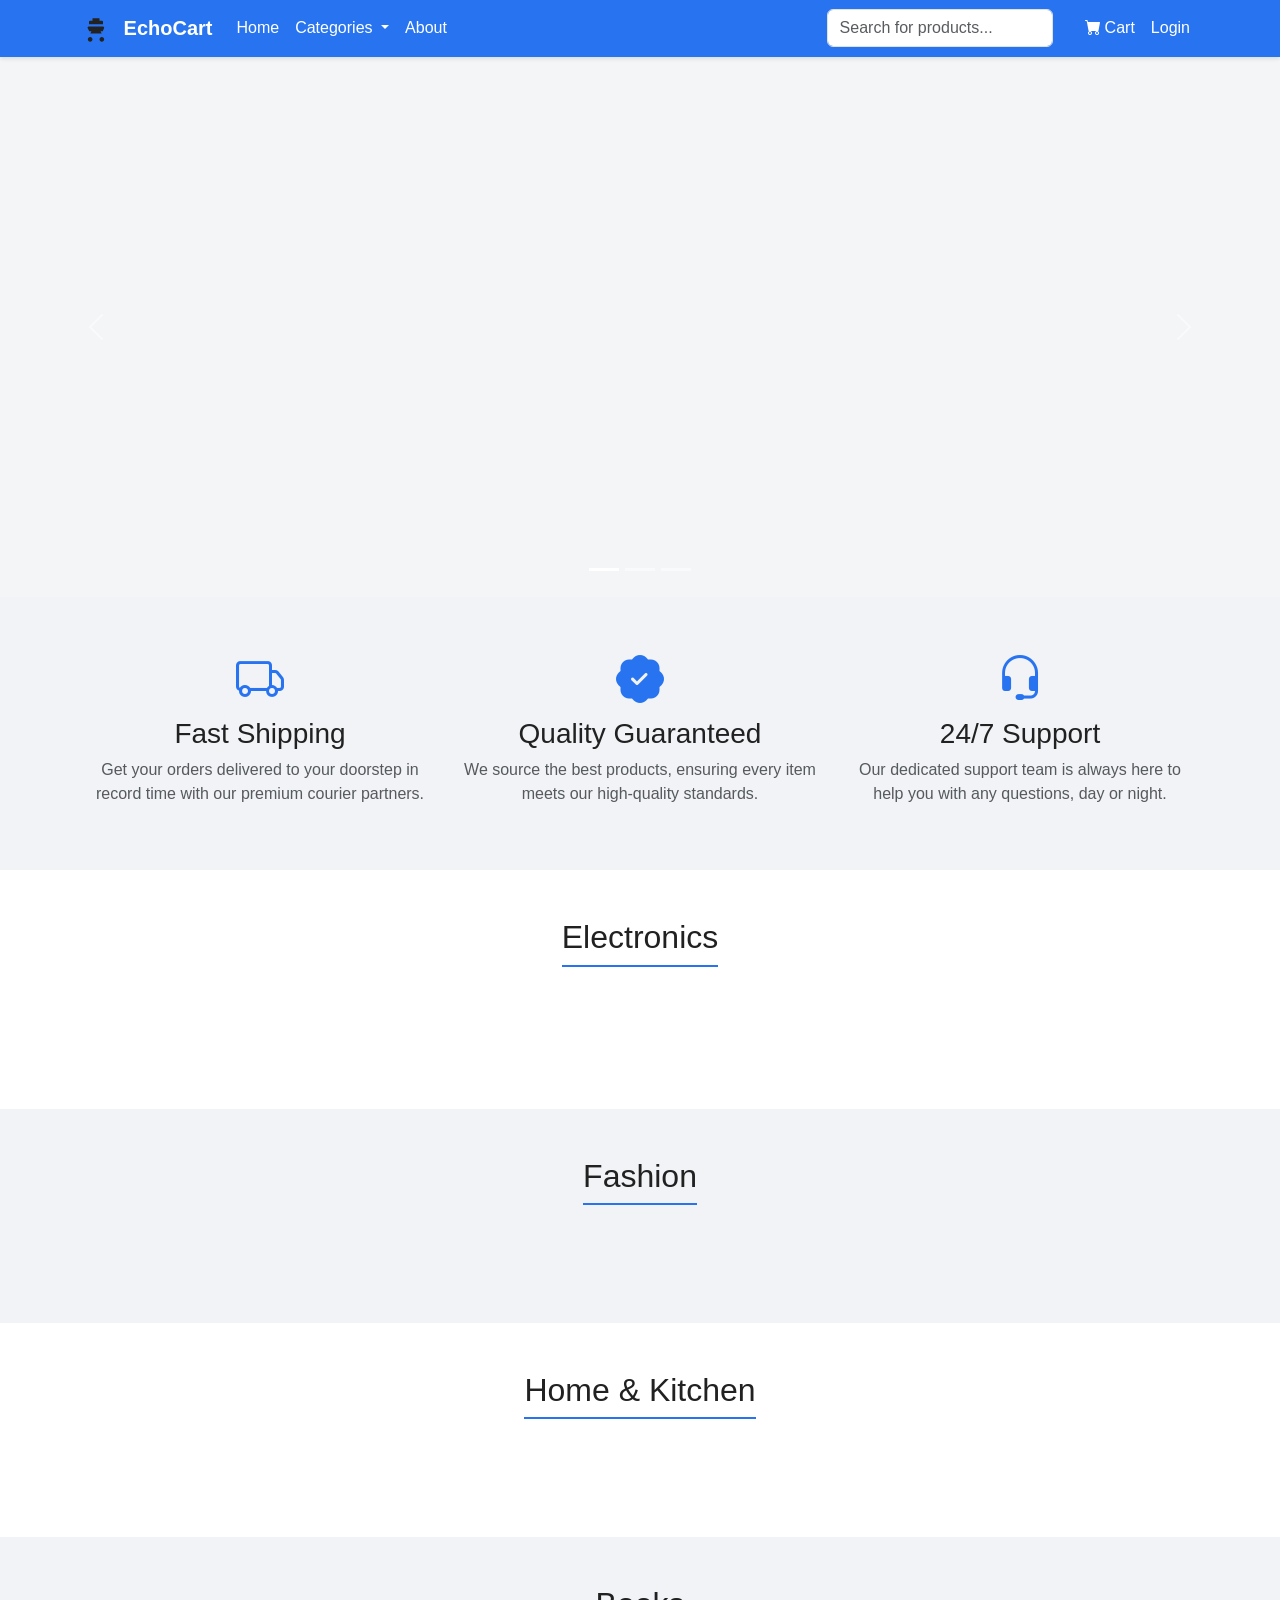
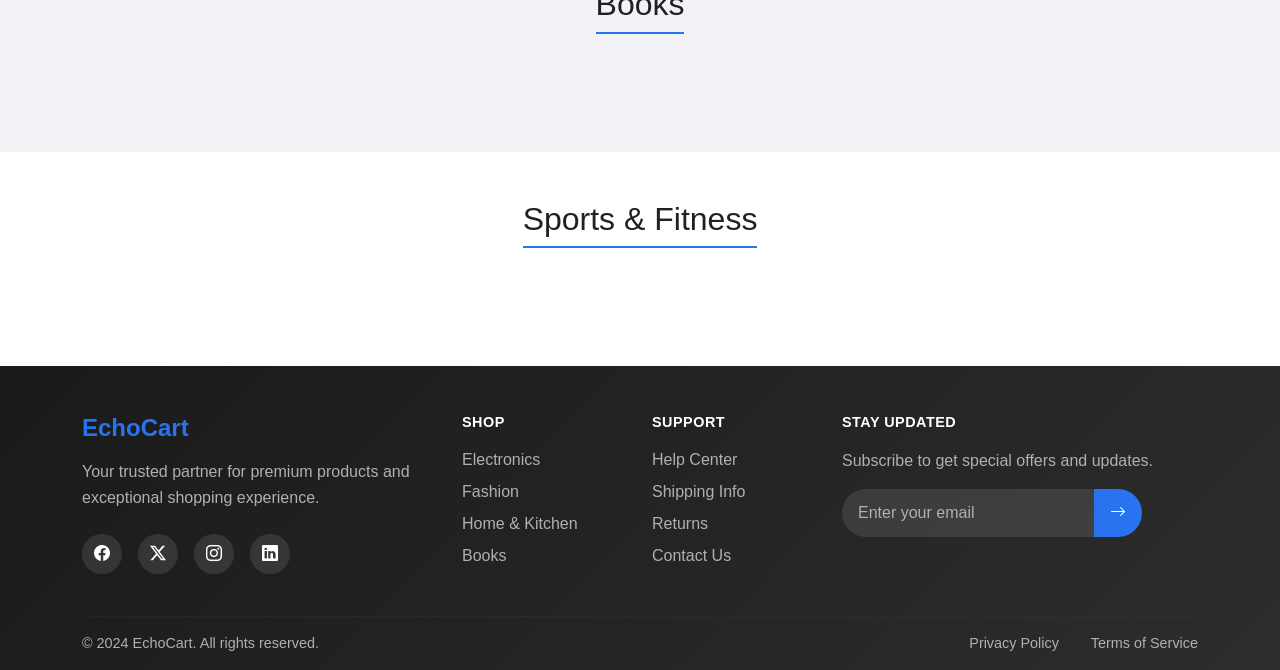
==== E-Commerce Frontend/index.html @ 47b1c1bd "feat: add frontend UI assets and static files" ====
<!DOCTYPE html>
<html lang="en">
<head>
    <meta charset="UTF-8">
    <meta name="viewport" content="width=device-width, initial-scale=1.0">
    <title>EchoCart</title>

    <!-- Bootstrap CSS -->
    <link href="https://cdn.jsdelivr.net/npm/bootstrap@5.3.3/dist/css/bootstrap.min.css" rel="stylesheet" integrity="sha384-QWTKZyjpPEjISv5WaRU9OFeRpok6YctnYmDr5pNlyT2bRjXh0JMhjY6hW+ALEwIH" crossorigin="anonymous">
    <!-- Bootstrap Icons -->
    <link rel="stylesheet" href="https://cdn.jsdelivr.net/npm/bootstrap-icons@1.11.3/font/bootstrap-icons.min.css">
    
    <!-- Custom CSS -->
    <link rel="stylesheet" href="style.css">
    <style>
    .particle {
        position: fixed;
        width: 8px;
        height: 8px;
        background: radial-gradient(circle, #ffd700 0%, #ffed4e 50%, #fff59d 100%);
        border-radius: 50%;
        pointer-events: none;
        z-index: 10000;
        box-shadow: 0 0 6px #ffd700;
    }
    @keyframes particleBurst {
        0% { 
            transform: translate(0, 0) scale(1);
            opacity: 1;
        }
        100% { 
            transform: translate(var(--dx), var(--dy)) scale(0);
            opacity: 0;
        }
    }
    </style>
</head>
<body>

    

    <!-- 
    ============================================
    --- LANDING PAGE ---
    Initially hidden, shown via JS after login.
    Directly visible on page load.
    ============================================
    -->
    
    <div id="landing-page">

        <!-- Header / Sticky Navbar -->
        <header class="sticky-top">
            <nav class="navbar navbar-expand-lg">
                <div class="container">
                    <a class="navbar-brand" href="#">
                        <!-- Shopping Cart SVG Logo -->
                        <svg width="28" height="28" viewBox="0 0 24 24" fill="none" xmlns="http://www.w3.org/2000/svg" style="vertical-align:middle; margin-right:8px;">
                            <rect width="24" height="24" fill="none"/>
                            <path d="M7 18c-1.104 0-2 .896-2 2s.896 2 2 2 2-.896 2-2-.896-2-2-2zm10 0c-1.104 0-2 .896-2 2s.896 2 2 2 2-.896 2-2-.896-2-2-2zM7.16 15l.94-2h7.8l.94 2H7.16zM6.16 13l-1.1-2.32A1 1 0 0 1 6 9h12a1 1 0 0 1 .94 1.32L17.84 13H6.16zM6 7V5a1 1 0 0 1 1-1h2V2h6v2h2a1 1 0 0 1 1 1v2H6z" fill="#222"/>
                        </svg>
                        EchoCart
                    </a>
                    <button class="navbar-toggler" type="button" data-bs-toggle="collapse" data-bs-target="#navbarNav" aria-controls="navbarNav" aria-expanded="false" aria-label="Toggle navigation">
                        <span class="navbar-toggler-icon"></span>
                    </button>
                    <div class="collapse navbar-collapse" id="navbarNav">
                        <ul class="navbar-nav me-auto mb-2 mb-lg-0">
                            <li class="nav-item"><a class="nav-link active" aria-current="page" href="#">Home</a></li>
                            <li class="nav-item dropdown">
                                <a class="nav-link dropdown-toggle" href="#" role="button" data-bs-toggle="dropdown" aria-expanded="false">
                                    Categories
                                </a>
                                <ul class="dropdown-menu">
                                    <li><a class="dropdown-item" href="#electronics">Electronics</a></li>
                                    <li><a class="dropdown-item" href="#apparel">Fashion</a></li>
                                    <li><a class="dropdown-item" href="#home-kitchen">Home & Kitchen</a></li>
                                    <li><a class="dropdown-item" href="#books">Books</a></li>
                                    <li><a class="dropdown-item" href="#sports">Sports & Fitness</a></li>
                                </ul>
                            </li>
                            <li class="nav-item"><a class="nav-link" href="#">About</a></li>
                        </ul>
                        <form class="d-flex me-3" role="search">
                            <input id="search-bar" class="form-control me-2" type="search" placeholder="Search for products..." aria-label="Search">
                        </form>
                        <ul class="navbar-nav mb-2 mb-lg-0">
                            <li class="nav-item">
                                <a class="nav-link position-relative" href="#" id="cart-icon" data-bs-toggle="modal" data-bs-target="#cartModal">
                                    <i class="bi bi-cart-fill me-1"></i>Cart
                                    <span class="position-absolute top-0 start-100 translate-middle badge rounded-pill bg-danger" id="cart-badge" style="display: none;">
                                        0
                                    </span>
                                </a>
                            </li>
                            <li class="nav-item" id="login-nav-item">
                                <a class="nav-link" href="#" data-bs-toggle="modal" data-bs-target="#loginModal">Login</a>
                            </li>
                            <li class="nav-item dropdown d-none" id="user-nav-item">
                                <a class="nav-link dropdown-toggle" href="#" role="button" data-bs-toggle="dropdown" aria-expanded="false">
                                    <i class="bi bi-person-circle me-1"></i> <span id="user-display-name">User</span>
                                </a>
                                <ul class="dropdown-menu dropdown-menu-end">
                                    <li><a class="dropdown-item" href="#" id="dashboard-link">Dashboard</a></li>
                                    <li><a class="dropdown-item" href="#" onclick="showProfile()">Profile</a></li>
                                    <li><hr class="dropdown-divider"></li>
                                    <li><a class="dropdown-item" href="#" id="logout-button" onclick="logout(event)">Logout</a></li>
                                </ul>
                            </li>
                        </ul>
                    </div>
                </div>
            </nav>
        </header>



        <!-- Main Content -->
        <main>
            <!-- Hero Carousel -->
            <div id="heroCarousel" class="carousel slide" data-bs-ride="carousel">
                <div class="carousel-indicators">
                    <button type="button" data-bs-target="#heroCarousel" data-bs-slide-to="0" class="active" aria-current="true" aria-label="Slide 1"></button>
                    <button type="button" data-bs-target="#heroCarousel" data-bs-slide-to="1" aria-label="Slide 2"></button>
                    <button type="button" data-bs-target="#heroCarousel" data-bs-slide-to="2" aria-label="Slide 3"></button>
                </div>
                <div class="carousel-inner">
                    <div class="carousel-item active" style="background-image: url('https://images.unsplash.com/photo-1441986300917-64674bd600d8?auto=format&fit=crop&w=1260&q=80')">
                        <!-- Fashion & Clothing -->
                    </div>
                    <div class="carousel-item" style="background-image: url('https://images.unsplash.com/photo-1472851294608-062f824d29cc?auto=format&fit=crop&w=1260&q=80')">
                        <!-- Shopping & Lifestyle -->
                    </div>
                    <div class="carousel-item" style="background-image: url('https://images.unsplash.com/photo-1549298916-b41d501d3772?auto=format&fit=crop&w=1260&q=80')">
                        <!-- Footwear Collection -->
                    </div>
                </div>
                <button class="carousel-control-prev" type="button" data-bs-target="#heroCarousel" data-bs-slide="prev">
                    <span class="carousel-control-prev-icon" aria-hidden="true"></span>
                    <span class="visually-hidden">Previous</span>
                </button>
                <button class="carousel-control-next" type="button" data-bs-target="#heroCarousel" data-bs-slide="next">
                    <span class="carousel-control-next-icon" aria-hidden="true"></span>
                    <span class="visually-hidden">Next</span>
                </button>
            </div>

            <!-- Features Section -->
            <section id="features" class="py-5">
                <div class="container text-center">
                    <div class="row g-4">
                        <div class="col-md-4 fade-in">
                            <i class="bi bi-truck feature-icon mb-3"></i>
                            <h3>Fast Shipping</h3>
                            <p class="text-muted">Get your orders delivered to your doorstep in record time with our premium courier partners.</p>
                        </div>
                        <div class="col-md-4 fade-in">
                            <i class="bi bi-patch-check-fill feature-icon mb-3"></i>
                            <h3>Quality Guaranteed</h3>
                            <p class="text-muted">We source the best products, ensuring every item meets our high-quality standards.</p>
                        </div>
                        <div class="col-md-4 fade-in">
                            <i class="bi bi-headset feature-icon mb-3"></i>
                            <h3>24/7 Support</h3>
                            <p class="text-muted">Our dedicated support team is always here to help you with any questions, day or night.</p>
                        </div>
                    </div>
                </div>
            </section>

            <!-- Product Section -->
            <section id="electronics" class="product-section">
                <div class="container">
                    <!-- Category: Electronics -->
                    <div class="text-center mb-5">
                        <h2>Electronics</h2>
                        <p class="lead text-muted typewriter">The latest and greatest in modern technology.</p>
                    </div>
                    <div class="row row-cols-1 row-cols-sm-2 row-cols-md-3 row-cols-lg-5 g-3" id="product-list-electronics">
                        <!-- Products will be loaded from backend -->
                    </div>
                </div>
            </section>

            <section id="apparel" class="product-section" style="background-color: var(--secondary-bg);">
                <div class="container">
                    <div class="text-center mb-4">
                        <h2>Fashion</h2>
                        <p class="lead text-muted typewriter">Trendy styles for every occasion</p>
                    </div>
                    <div class="row row-cols-1 row-cols-sm-2 row-cols-md-3 row-cols-lg-5 g-3" id="product-list-apparel">
                        <!-- Products will be loaded from backend -->
                    </div>
                </div>
            </section>

            <!-- Home & Kitchen Section -->
            <section id="home-kitchen" class="product-section">
                <div class="container">
                    <div class="text-center mb-4">
                        <h2>Home & Kitchen</h2>
                        <p class="lead text-muted typewriter">Essential items for your home</p>
                    </div>
                    <div class="row row-cols-1 row-cols-sm-2 row-cols-md-3 row-cols-lg-5 g-3">
                        <!-- Products will be loaded from backend -->
                    </div>
                </div>
            </section>

            <!-- Books Section -->
            <section id="books" class="product-section" style="background-color: var(--secondary-bg);">
                <div class="container">
                    <div class="text-center mb-4">
                        <h2>Books</h2>
                        <p class="lead text-muted typewriter">Knowledge and entertainment for all</p>
                    </div>
                    <div class="row row-cols-1 row-cols-sm-2 row-cols-md-3 row-cols-lg-5 g-3">
                        <!-- Products will be loaded from backend -->
                    </div>
                </div>
            </section>

            <!-- Sports & Fitness Section -->
            <section id="sports" class="product-section">
                <div class="container">
                    <div class="text-center mb-4">
                        <h2>Sports & Fitness</h2>
                        <p class="lead text-muted typewriter">Stay active and healthy</p>
                    </div>
                    <div class="row row-cols-1 row-cols-sm-2 row-cols-md-3 row-cols-lg-5 g-3">
                        <!-- Products will be loaded from backend -->
                    </div>
                </div>
            </section>
        </main>

        <!-- Footer -->
        <footer class="modern-footer">
            <div class="container">
                <div class="row gy-4">
                    <div class="col-lg-4 col-md-6">
                        <div class="footer-brand">
                            <h4 class="mb-3">EchoCart</h4>
                            <p class="footer-desc">Your trusted partner for premium products and exceptional shopping experience.</p>
                            <div class="social-links">
                                <a href="#" class="social-link"><i class="bi bi-facebook"></i></a>
                                <a href="#" class="social-link"><i class="bi bi-twitter-x"></i></a>
                                <a href="#" class="social-link"><i class="bi bi-instagram"></i></a>
                                <a href="#" class="social-link"><i class="bi bi-linkedin"></i></a>
                            </div>
                        </div>
                    </div>
                    <div class="col-lg-2 col-md-6">
                        <h6 class="footer-title">Shop</h6>
                        <ul class="footer-links">
                            <li><a href="#electronics">Electronics</a></li>
                            <li><a href="#apparel">Fashion</a></li>
                            <li><a href="#home-kitchen">Home & Kitchen</a></li>
                            <li><a href="#books">Books</a></li>
                        </ul>
                    </div>
                    <div class="col-lg-2 col-md-6">
                        <h6 class="footer-title">Support</h6>
                        <ul class="footer-links">
                            <li><a href="#">Help Center</a></li>
                            <li><a href="#">Shipping Info</a></li>
                            <li><a href="#">Returns</a></li>
                            <li><a href="#">Contact Us</a></li>
                        </ul>
                    </div>
                    <div class="col-lg-4 col-md-6">
                        <h6 class="footer-title">Stay Updated</h6>
                        <p class="footer-desc mb-3">Subscribe to get special offers and updates.</p>
                        <div class="newsletter">
                            <input type="email" class="newsletter-input" placeholder="Enter your email">
                            <button class="newsletter-btn"><i class="bi bi-arrow-right"></i></button>
                        </div>
                    </div>
                </div>
                <hr class="footer-divider">
                <div class="footer-bottom">
                    <p>&copy; 2024 EchoCart. All rights reserved.</p>
                    <div class="footer-bottom-links">
                        <a href="#">Privacy Policy</a>
                        <a href="#">Terms of Service</a>
                    </div>
                </div>
            </div>
        </footer>

        <!-- Login Modal -->
        <div class="modal fade" id="loginModal" tabindex="-1" aria-labelledby="loginModalLabel" aria-hidden="true">
            <div class="modal-dialog modal-dialog-centered">
                <div class="modal-content">
                    <div class="modal-header">
                        <h5 class="modal-title" id="loginModalLabel">Login to EchoCart</h5>
                        <button type="button" class="btn-close" data-bs-dismiss="modal" aria-label="Close"></button>
                    </div>
                    <div class="modal-body">
                        <form id="login-form">
                            <div id="login-error" class="alert alert-danger d-none" role="alert"></div>
                            <div class="mb-3">
                                <label for="loginEmail" class="form-label">Email address</label>
                                <input type="email" class="form-control" id="loginEmail" required placeholder="user@example.com">
                            </div>
                            <div class="mb-3">
                                <label for="loginPassword" class="form-label">Password</label>
                                <input type="password" class="form-control" id="loginPassword" required placeholder="password123">
                            </div>
                            <div class="d-flex justify-content-end mb-3">
                                <a href="#" class="form-text-link" data-bs-toggle="modal" data-bs-target="#forgotPasswordModal" data-bs-dismiss="modal">Forgot password?</a>
                            </div>
                            <button type="submit" class="btn btn-custom w-100">Login</button>
                        </form>
                    </div>
                    <div class="modal-footer justify-content-center">
                        <p class="text-muted small mb-0">Don't have an account? <a href="#" class="form-text-link" data-bs-toggle="modal" data-bs-target="#registerModal" data-bs-dismiss="modal">Register here</a></p>
                    </div>
                </div>
            </div>
        </div>

        <!-- Register Modal -->
        <div class="modal fade" id="registerModal" tabindex="-1" aria-labelledby="registerModalLabel" aria-hidden="true">
            <div class="modal-dialog modal-dialog-centered">
                <div class="modal-content">
                    <div class="modal-header">
                        <h5 class="modal-title" id="registerModalLabel">Create an Account</h5>
                        <button type="button" class="btn-close" data-bs-dismiss="modal" aria-label="Close"></button>
                    </div>
                    <div class="modal-body">
                        <!-- Account Type Tabs -->
                        <ul class="nav nav-tabs mb-3" id="registerTabs" role="tablist">
                            <li class="nav-item" role="presentation">
                                <button class="nav-link active fw-bold text-dark" id="customer-register-tab" data-bs-toggle="tab" data-bs-target="#customer-register" type="button" role="tab" style="color: #000 !important;">Customer Account</button>
                            </li>
                            <li class="nav-item" role="presentation">
                                <button class="nav-link fw-bold text-dark" id="admin-register-tab" data-bs-toggle="tab" data-bs-target="#admin-register" type="button" role="tab" style="color: #000 !important;">Admin Account</button>
                            </li>
                        </ul>
                        
                        <div class="tab-content" id="registerTabContent">
                            <!-- Customer Registration -->
                            <div class="tab-pane fade show active" id="customer-register" role="tabpanel">
                                <form id="customer-register-form">
                                    <div id="customer-register-success" class="alert alert-success d-none" role="alert"></div>
                                    <div class="mb-3">
                                        <label for="customerRegisterName" class="form-label">Full Name</label>
                                        <input type="text" class="form-control" id="customerRegisterName" required>
                                    </div>
                                    <div class="mb-3">
                                        <label for="customerRegisterEmail" class="form-label">Email address</label>
                                        <input type="email" class="form-control" id="customerRegisterEmail" required>
                                    </div>
                                    <div class="mb-3">
                                        <label for="customerRegisterPassword" class="form-label">Password</label>
                                        <input type="password" class="form-control" id="customerRegisterPassword" required>
                                    </div>
                                    <button type="submit" class="btn btn-custom w-100">Create Customer Account</button>
                                </form>
                            </div>
                            
                            <!-- Admin Registration -->
                            <div class="tab-pane fade" id="admin-register" role="tabpanel">
                                <form id="admin-register-form">
                                    <div id="admin-register-success" class="alert alert-success d-none" role="alert"></div>
                                    <div class="mb-3">
                                        <label for="adminRegisterName" class="form-label">Full Name</label>
                                        <input type="text" class="form-control" id="adminRegisterName" required>
                                    </div>
                                    <div class="mb-3">
                                        <label for="adminRegisterEmail" class="form-label">Email address</label>
                                        <input type="email" class="form-control" id="adminRegisterEmail" required>
                                    </div>
                                    <div class="mb-3">
                                        <label for="adminRegisterPassword" class="form-label">Password</label>
                                        <input type="password" class="form-control" id="adminRegisterPassword" required>
                                    </div>
                                    <div class="mb-3">
                                        <label for="adminRegisterKey" class="form-label">Admin Security Key</label>
                                        <input type="password" class="form-control" id="adminRegisterKey" required placeholder="Enter admin security key">
                                        <div class="form-text">Contact system administrator for the security key</div>
                                    </div>
                                    <button type="submit" class="btn btn-custom w-100">Create Admin Account</button>
                                </form>
                            </div>
                        </div>
                    </div>
                    <div class="modal-footer justify-content-center">
                        <p class="text-muted small mb-0">Already have an account? <a href="#" class="form-text-link" data-bs-toggle="modal" data-bs-target="#loginModal" data-bs-dismiss="modal">Login here</a></p>
                    </div>
                </div>
            </div>
        </div>

        <!-- Forgot Password Modal -->
        <div class="modal fade" id="forgotPasswordModal" tabindex="-1" aria-labelledby="forgotPasswordModalLabel" aria-hidden="true">
            <div class="modal-dialog modal-dialog-centered">
                <div class="modal-content">
                    <div class="modal-header">
                        <h5 class="modal-title" id="forgotPasswordModalLabel">Reset Password</h5>
                        <button type="button" class="btn-close" data-bs-dismiss="modal" aria-label="Close"></button>
                    </div>
                    <div class="modal-body">
                        <form id="forgot-password-form">
                            <div id="forgot-success" class="alert alert-info d-none" role="alert">
                                If an account with that email exists, a password reset link has been sent.
                            </div>
                            <p class="text-muted">Enter your email address and we will send you a link to reset your password.</p>
                            <div class="mb-3">
                                <label for="forgotEmail" class="form-label">Email address</label>
                                <input type="email" class="form-control" id="forgotEmail" required>
                            </div>
                            <button type="submit" class="btn btn-custom w-100">Send Reset Link</button>
                        </form>
                    </div>
                    <div class="modal-footer justify-content-center">
                        <a href="#" class="form-text-link" data-bs-toggle="modal" data-bs-target="#loginModal" data-bs-dismiss="modal">Back to Login</a>
                    </div>
                </div>
            </div>
        </div>
    </div>

    <!-- Cart Alerts -->
    <div class="position-fixed" style="bottom: 20px; right: 20px; z-index: 1060; max-width: 300px;">
        <div id="main-cart-alerts"></div>
    </div>

    <!-- Cart Modal -->
    <div class="modal fade" id="cartModal" tabindex="-1" aria-labelledby="cartModalLabel" aria-hidden="true">
        <div class="modal-dialog modal-lg">
            <div class="modal-content">
                <div class="modal-header">
                    <h5 class="modal-title" id="cartModalLabel">
                        <i class="bi bi-cart-fill me-2"></i>Shopping Cart
                    </h5>
                    <button type="button" class="btn-close" data-bs-dismiss="modal" aria-label="Close"></button>
                </div>
                <div class="modal-body">
                    <div id="cart-alerts"></div>
                    <div id="cart-empty" class="text-center py-5" style="display: none;">
                        <i class="bi bi-cart-x display-1 text-muted mb-3"></i>
                        <h4 class="text-muted">Your cart is empty</h4>
                        <p class="text-muted">Add some products to get started!</p>
                    </div>
                    <div id="cart-items">
                        <div class="table-responsive">
                            <table class="table table-hover">
                                <thead class="table-light">
                                    <tr>
                                        <th>Product</th>
                                        <th>Code</th>
                                        <th>Qty</th>
                                        <th>Price</th>
                                        <th>Subtotal</th>
                                        <th>Action</th>
                                    </tr>
                                </thead>
                                <tbody id="cart-table-body">
                                    <!-- Cart items will be populated here -->
                                </tbody>
                            </table>
                        </div>
                    </div>
                </div>
                <div class="modal-footer" id="cart-footer">
                    <div class="w-100">
                        <div class="d-flex justify-content-between align-items-center mb-3">
                            <h5 class="mb-0">Total: <span id="cart-total" class="text-success">₹0.00</span></h5>
                        </div>
                        <div class="d-flex gap-2">
                            <button type="button" class="btn btn-outline-danger" id="clear-cart-btn">
                                <i class="bi bi-trash me-1"></i>Clear Cart
                            </button>
                            <button type="button" class="btn btn-custom flex-fill" id="checkout-btn">
                                <i class="bi bi-credit-card me-1"></i>Checkout
                            </button>
                        </div>
                    </div>
                </div>
            </div>
        </div>
    </div>

    <!-- Bootstrap JS Bundle -->
    <script src="https://cdn.jsdelivr.net/npm/bootstrap@5.3.3/dist/js/bootstrap.bundle.min.js" integrity="sha384-YvpcrYf0tY3lHB60NNkmXc5s9fDVZLESaAA55NDzOxhy9GkcIdslK1eN7N6jIeHz" crossorigin="anonymous"></script>

    <!-- Custom JavaScript -->
    <script src="/js/main.js" defer></script>
    <script src="/js/cart.js" defer></script>
    <script src="/js/product.js" defer></script>
    
    <script>
    function createParticleBurst(x, y) {
        for (let i = 0; i < 15; i++) {
            const particle = document.createElement('div');
            particle.className = 'particle';
            
            const angle = (i * 24) * Math.PI / 180;
            const distance = 60 + Math.random() * 40;
            const duration = 0.8;
            
            particle.style.left = (x - 4) + 'px';
            particle.style.top = (y - 4) + 'px';
            particle.style.setProperty('--dx', Math.cos(angle) * distance + 'px');
            particle.style.setProperty('--dy', Math.sin(angle) * distance + 'px');
            particle.style.animation = `particleBurst ${duration}s ease-out forwards`;
            
            document.body.appendChild(particle);
            setTimeout(() => particle.remove(), duration * 1000);
        }
    }
    
    document.addEventListener('DOMContentLoaded', () => {
        // Check if user is already logged in
        checkAuthState();
        
        // Setup logout functionality
        const logoutButton = document.getElementById('logout-button');
        if (logoutButton) {
            logoutButton.addEventListener('click', logout);
        }
        
        // Setup dashboard link
        const dashboardLink = document.getElementById('dashboard-link');
        if (dashboardLink) {
            dashboardLink.addEventListener('click', goToDashboard);
        }
        
        setTimeout(() => {
            document.querySelectorAll('#registerTabs button').forEach(tab => {
                tab.addEventListener('click', (e) => {
                    const rect = e.target.getBoundingClientRect();
                    const x = rect.left + rect.width / 2;
                    const y = rect.top + rect.height / 2;
                    createParticleBurst(x, y);
                });
            });
        }, 500);
    });
    
    // Check authentication state
    function checkAuthState() {
        const userId = localStorage.getItem('userId');
        const userRole = localStorage.getItem('userMode');
        const username = localStorage.getItem('username');
        
        if (userId && userRole && username) {
            // User is logged in
            document.getElementById('login-nav-item').classList.add('d-none');
            document.getElementById('user-nav-item').classList.remove('d-none');
            document.getElementById('user-display-name').textContent = username;
            
            // Update dashboard link based on role
            const dashboardLink = document.getElementById('dashboard-link');
            if (userRole === 'admin') {
                dashboardLink.textContent = 'Admin Dashboard';
                dashboardLink.href = 'admin.html';
            } else {
                dashboardLink.textContent = 'Customer Dashboard';
                dashboardLink.href = 'customer.html';
            }
        } else {
            // User is not logged in
            document.getElementById('login-nav-item').classList.remove('d-none');
            document.getElementById('user-nav-item').classList.add('d-none');
        }
    }
    
    // Go to appropriate dashboard
    function goToDashboard(e) {
        e.preventDefault();
        const userRole = localStorage.getItem('userMode');
        
        if (userRole === 'admin') {
            window.location.href = 'admin.html';
        } else if (userRole === 'customer') {
            window.location.href = 'customer.html';
        }
    }
    
    // Logout function
    function logout(e) {
        console.log('Logout function called');
        if (e) e.preventDefault();
        localStorage.clear();
        console.log('Cleared localStorage, redirecting...');
        // Force reload to reset the page state
        window.location.href = 'index.html';
    }
    
    // Show profile function (placeholder)
    function showProfile() {
        alert('Profile functionality available in dashboard');
    }
    </script>

</body>
</html>
---- E-Commerce Frontend/style.css ----
/*
============================================
--- Custom Styles & Color Palette ---
============================================
*/
:root {
    --primary-bg: #fff;           /* Pure white background */
    --secondary-bg: #f1f3f6;      /* Light blue-gray */
    --primary-blue: #2874f0;      /* Flipkart blue */
    --primary-orange: #ff6161;    /* Flipkart orange */
    --dark-blue: #1e3a8a;         /* Dark blue */
    --text-primary: #212121;      /* Dark gray text */
    --text-secondary: #878787;    /* Light gray text */
    --success-green: #388e3c;     /* Success green */
    --border-light: #e0e0e0;      /* Light border */
}

body {
    background-color: var(--secondary-bg);
    color: var(--text-primary);
    font-family: 'Roboto', 'Segoe UI', Tahoma, Geneva, Verdana, sans-serif;
}

.form-control:focus {
    border-color: var(--primary-blue);
    box-shadow: 0 0 0 0.25rem rgba(40, 116, 240, 0.15);
}

/*
============================================
--- General & Utility Styles ---
============================================
*/
.btn-custom {
    background-color: var(--primary-orange);
    border-color: var(--primary-orange);
    color: white;
    border-radius: 4px;
    padding: 0.5rem 1.5rem;
    font-weight: 500;
    transition: all 0.3s ease;
}

.btn-custom:hover {
    background-color: #e55353;
    border-color: #e55353;
    color: white;
    transform: translateY(-1px);
    box-shadow: 0 4px 8px rgba(255, 97, 97, 0.3);
}

.fade-in {
    animation: fadeInAnimation 0.8s ease-in-out forwards;
}

@keyframes fadeInAnimation {
    from {
        opacity: 0;
        transform: translateY(10px);
    }
    to {
        opacity: 1;
        transform: translateY(0);
    }
}

/*
============================================
--- Landing Page: Header ---
============================================
*/
.navbar {
    background-color: var(--primary-blue);
    box-shadow: 0 2px 4px rgba(0, 0, 0, 0.1);
}

.navbar-brand {
    color: white !important;
    font-weight: bold;
}

.nav-link {
    color: white !important;
}

.nav-link:hover {
    color: #f0f8ff !important;
}

/*
============================================
--- Landing Page: Carousel ---
============================================
*/
.carousel-item {
    height: 60vh;
    min-height: 400px;
    background-size: cover;
    background-position: center;
    background-repeat: no-repeat;
    position: relative;
    background-color: var(--secondary-bg);
}

.carousel-item::before {
    content: '';
    display: block;
    position: absolute;
    top: 0;
    left: 0;
    right: 0;
    bottom: 0;
    background: #fff;
    opacity: 0.15;
}

.carousel-caption {
    bottom: 3rem;
    z-index: 1;
    color: var(--dark-text);
}

/*
============================================
--- Landing Page: Features Section ---
============================================
*/
.feature-icon {
    font-size: 3rem;
    color: var(--primary-blue);
}

/*
============================================
--- Landing Page: Product Section ---
============================================
*/
.product-section {
    padding: 3rem 0;
    background-color: var(--primary-bg);
}

@media (max-width: 768px) {
    .product-section {
        padding: 2rem 0;
    }
}

.product-section h2 {
    color: var(--text-primary);
    margin-bottom: 2rem;
    border-bottom: 2px solid var(--primary-blue);
    padding-bottom: 0.5rem;
    display: inline-block;
}

.product-card {
    background-color: var(--primary-bg);
    border: 1px solid var(--border-light);
    border-radius: 8px;
    overflow: hidden;
    box-shadow: 0 2px 8px rgba(0, 0, 0, 0.1);
    transition: all 0.3s ease;
    height: 100%;
}

.product-card:hover {
    transform: translateY(-3px);
    box-shadow: 0 8px 20px rgba(0, 0, 0, 0.15);
    border-color: var(--primary-blue);
}

@media (max-width: 576px) {
    .product-card .card-body {
        padding: 0.75rem !important;
    }
    
    .product-card .card-title {
        font-size: 0.9rem;
    }
    
    .product-card .card-text {
        font-size: 0.8rem;
    }
    
    .product-price {
        font-size: 1rem !important;
    }
}

.product-card .card-img-top {
    width: 100%;
    aspect-ratio: 1 / 1;
    height: auto;
    object-fit: cover;
    background: #f5f5f5;
}

.product-card .card-body {
    display: flex;
    flex-direction: column;
}

.product-card .card-title {
    color: var(--text-primary);
    font-weight: 600;
}

.product-card .card-text {
    flex-grow: 1;
}

.product-price {
    font-size: 1.25rem;
    font-weight: bold;
    color: var(--text-primary);
}

/*
============================================
--- Landing Page: Footer ---
============================================
*/
.modern-footer {
    background: linear-gradient(135deg, #1a1a1a 0%, #2d2d2d 100%);
    color: #fff;
    padding: 3rem 0 1rem;
    margin-top: auto;
}

.footer-brand h4 {
    color: var(--primary-blue);
    font-weight: 700;
}

.footer-desc {
    color: #b0b0b0;
    line-height: 1.6;
    margin-bottom: 1.5rem;
}

.footer-title {
    color: #fff;
    font-weight: 600;
    margin-bottom: 1rem;
    text-transform: uppercase;
    font-size: 0.9rem;
    letter-spacing: 0.5px;
}

.footer-links {
    list-style: none;
    padding: 0;
}

.footer-links li {
    margin-bottom: 0.5rem;
}

.footer-links a {
    color: #b0b0b0;
    text-decoration: none;
    transition: color 0.3s ease;
}

.footer-links a:hover {
    color: var(--primary-blue);
}

.social-links {
    display: flex;
    gap: 1rem;
}

.social-link {
    display: flex;
    align-items: center;
    justify-content: center;
    width: 40px;
    height: 40px;
    background: rgba(255, 255, 255, 0.1);
    border-radius: 50%;
    color: #fff;
    text-decoration: none;
    transition: all 0.3s ease;
}

.social-link:hover {
    background: var(--primary-blue);
    color: #fff;
    transform: translateY(-2px);
}

.newsletter {
    display: flex;
    max-width: 300px;
}

.newsletter-input {
    flex: 1;
    padding: 0.75rem 1rem;
    border: none;
    border-radius: 25px 0 0 25px;
    background: rgba(255, 255, 255, 0.1);
    color: #fff;
    outline: none;
}

.newsletter-input::placeholder {
    color: #b0b0b0;
}

.newsletter-btn {
    padding: 0.75rem 1rem;
    border: none;
    border-radius: 0 25px 25px 0;
    background: var(--primary-blue);
    color: #fff;
    cursor: pointer;
    transition: background 0.3s ease;
}

.newsletter-btn:hover {
    background: #1e5bb8;
}

.footer-divider {
    border-color: rgba(255, 255, 255, 0.1);
    margin: 2rem 0 1rem;
}

.footer-bottom {
    display: flex;
    justify-content: space-between;
    align-items: center;
    flex-wrap: wrap;
    gap: 1rem;
}

.footer-bottom p {
    margin: 0;
    color: #b0b0b0;
    font-size: 0.9rem;
}

.footer-bottom-links {
    display: flex;
    gap: 2rem;
}

.footer-bottom-links a {
    color: #b0b0b0;
    text-decoration: none;
    font-size: 0.9rem;
    transition: color 0.3s ease;
}

.footer-bottom-links a:hover {
    color: var(--primary-blue);
}

@media (max-width: 768px) {
    .footer-bottom {
        flex-direction: column;
        text-align: center;
    }
    
    .footer-bottom-links {
        gap: 1rem;
    }
}

/*
============================================
--- Product Form Styles ---
============================================
*/
#admin-form-section .card {
    border: none;
    box-shadow: 0 4px 12px rgba(0, 0, 0, 0.1);
}

#admin-form-section .card-header {
    background: var(--primary-blue) !important;
    border-bottom: none;
}

.highlight-new {
    animation: highlightPulse 3s ease-in-out;
    border: 2px solid var(--primary-orange) !important;
}

@keyframes highlightPulse {
    0%, 100% { box-shadow: 0 2px 8px rgba(0, 0, 0, 0.1); }
    50% { box-shadow: 0 8px 25px rgba(255, 97, 97, 0.4); }
}

/*
============================================
--- Admin & Customer Panel Styles ---
============================================
*/
.btn-group .btn {
    border-radius: 0;
}

.btn-group .btn:first-child {
    border-top-left-radius: 0.375rem;
    border-bottom-left-radius: 0.375rem;
}

.btn-group .btn:last-child {
    border-top-right-radius: 0.375rem;
    border-bottom-right-radius: 0.375rem;
}

.alert {
    border-radius: 10px;
    border: none;
    box-shadow: 0 2px 10px rgba(0, 0, 0, 0.1);
}

.modal-content {
    border-radius: 15px;
    border: none;
    box-shadow: 0 10px 30px rgba(0, 0, 0, 0.1);
}

.form-control:focus {
    border-color: var(--hover-active);
    box-shadow: 0 0 0 0.25rem rgba(34, 34, 34, 0.1);
}

.spinner-border {
    color: var(--primary-blue);
}

/*
============================================
--- Cart System Styles ---
============================================
*/
#cart-badge {
    font-size: 0.7rem;
    min-width: 18px;
    height: 18px;
    line-height: 18px;
    display: flex;
    align-items: center;
    justify-content: center;
    transition: all 0.3s ease;
    transform: scale(0);
}

#cart-badge.show {
    transform: scale(1);
}

.cart-item-image {
    width: 50px;
    height: 50px;
    object-fit: cover;
    border-radius: 8px;
}

.table th {
    border-top: none;
    font-weight: 600;
    color: var(--text-primary);
    background-color: var(--secondary-bg) !important;
}

.input-group .btn {
    border-color: var(--border-light);
}

.input-group .form-control {
    border-color: var(--border-light);
    text-align: center;
}

.input-group .form-control:focus {
    border-color: var(--primary-blue);
    box-shadow: none;
}

#cart-total {
    font-size: 1.25rem;
    font-weight: bold;
    color: var(--success-green) !important;
}

.modal-lg {
    max-width: 900px;
}

@media (max-width: 768px) {
    .modal-lg {
        max-width: 95%;
        margin: 1rem auto;
    }
    
    .table-responsive {
        font-size: 0.875rem;
    }
    
    .input-group {
        width: 100px !important;
    }
    
    .container {
        padding-left: 1rem;
        padding-right: 1rem;
    }
    
    .row {
        margin-left: -0.5rem;
        margin-right: -0.5rem;
    }
    
    .row > * {
        padding-left: 0.5rem;
        padding-right: 0.5rem;
    }
    
    .btn-custom.btn-sm {
        padding: 0.25rem 0.75rem;
        font-size: 0.8rem;
    }
}

/*
============================================
--- Cart Alert Styles ---
============================================
*/
#main-cart-alerts .alert {
    padding: 0.75rem 1rem;
    font-size: 0.875rem;
    margin-bottom: 0.5rem;
    border-radius: 8px;
    box-shadow: 0 4px 12px rgba(0, 0, 0, 0.2);
    opacity: 0;
    transform: translateY(20px);
    transition: all 0.3s ease;
}

#main-cart-alerts .alert.show {
    opacity: 1;
    transform: translateY(0);
}

#main-cart-alerts .alert.fade-out {
    opacity: 0;
    transform: translateY(20px);
}

/*
============================================
--- Typewriter Animation ---
============================================
*/
.typewriter {
    overflow: hidden;
    border-right: 2px solid transparent;
    white-space: nowrap;
    margin: 0 auto;
    width: 0;
    animation: typewriter-loop 5s steps(30) infinite;
}

@keyframes typewriter-loop {
    0%, 15% { width: 0; }
    60%, 85% { width: 100%; }
    100% { width: 0; }
}

/*
============================================
--- Login Modal ---
============================================
*/
#loginModal .modal-content {
    background-color: var(--primary-bg);
    border: 1px solid var(--hover-active);
    border-radius: 15px;
}

#loginModal .modal-header {
    border-bottom-color: var(--secondary-bg);
}

.form-text-link {
    color: var(--primary-blue);
    text-decoration: none;
    font-weight: 500;
    transition: color 0.2s ease-in-out;
}

.form-text-link:hover {
    color: var(--dark-blue);
    text-decoration: underline;
}

.form-check-input:checked {
    background-color: var(--primary-blue);
    border-color: var(--primary-blue);
}

/*
============================================
--- Orders Management Styles ---
============================================
*/
#orders-section .table {
    background-color: var(--primary-bg);
}

#orders-section .table th {
    background-color: var(--secondary-bg) !important;
    color: var(--text-primary);
    font-weight: 600;
    border-bottom: 2px solid var(--border-light);
}

#orders-section .table td {
    vertical-align: middle;
    padding: 1rem 0.75rem;
}

#orders-section .badge {
    font-size: 0.75rem;
    padding: 0.5rem 0.75rem;
}

#orders-section .form-select {
    border: 1px solid var(--border-light);
    border-radius: 6px;
    font-size: 0.875rem;
}

#orders-section .form-select:focus {
    border-color: var(--primary-blue);
    box-shadow: 0 0 0 0.25rem rgba(40, 116, 240, 0.15);
}

#orders-section .text-truncate {
    max-width: 200px;
}

@media (max-width: 768px) {
    #orders-section .table-responsive {
        font-size: 0.875rem;
    }
    
    #orders-section .form-select {
        width: 100px !important;
        font-size: 0.8rem;
    }
    
    #orders-section .text-truncate {
        max-width: 150px;
    }
}
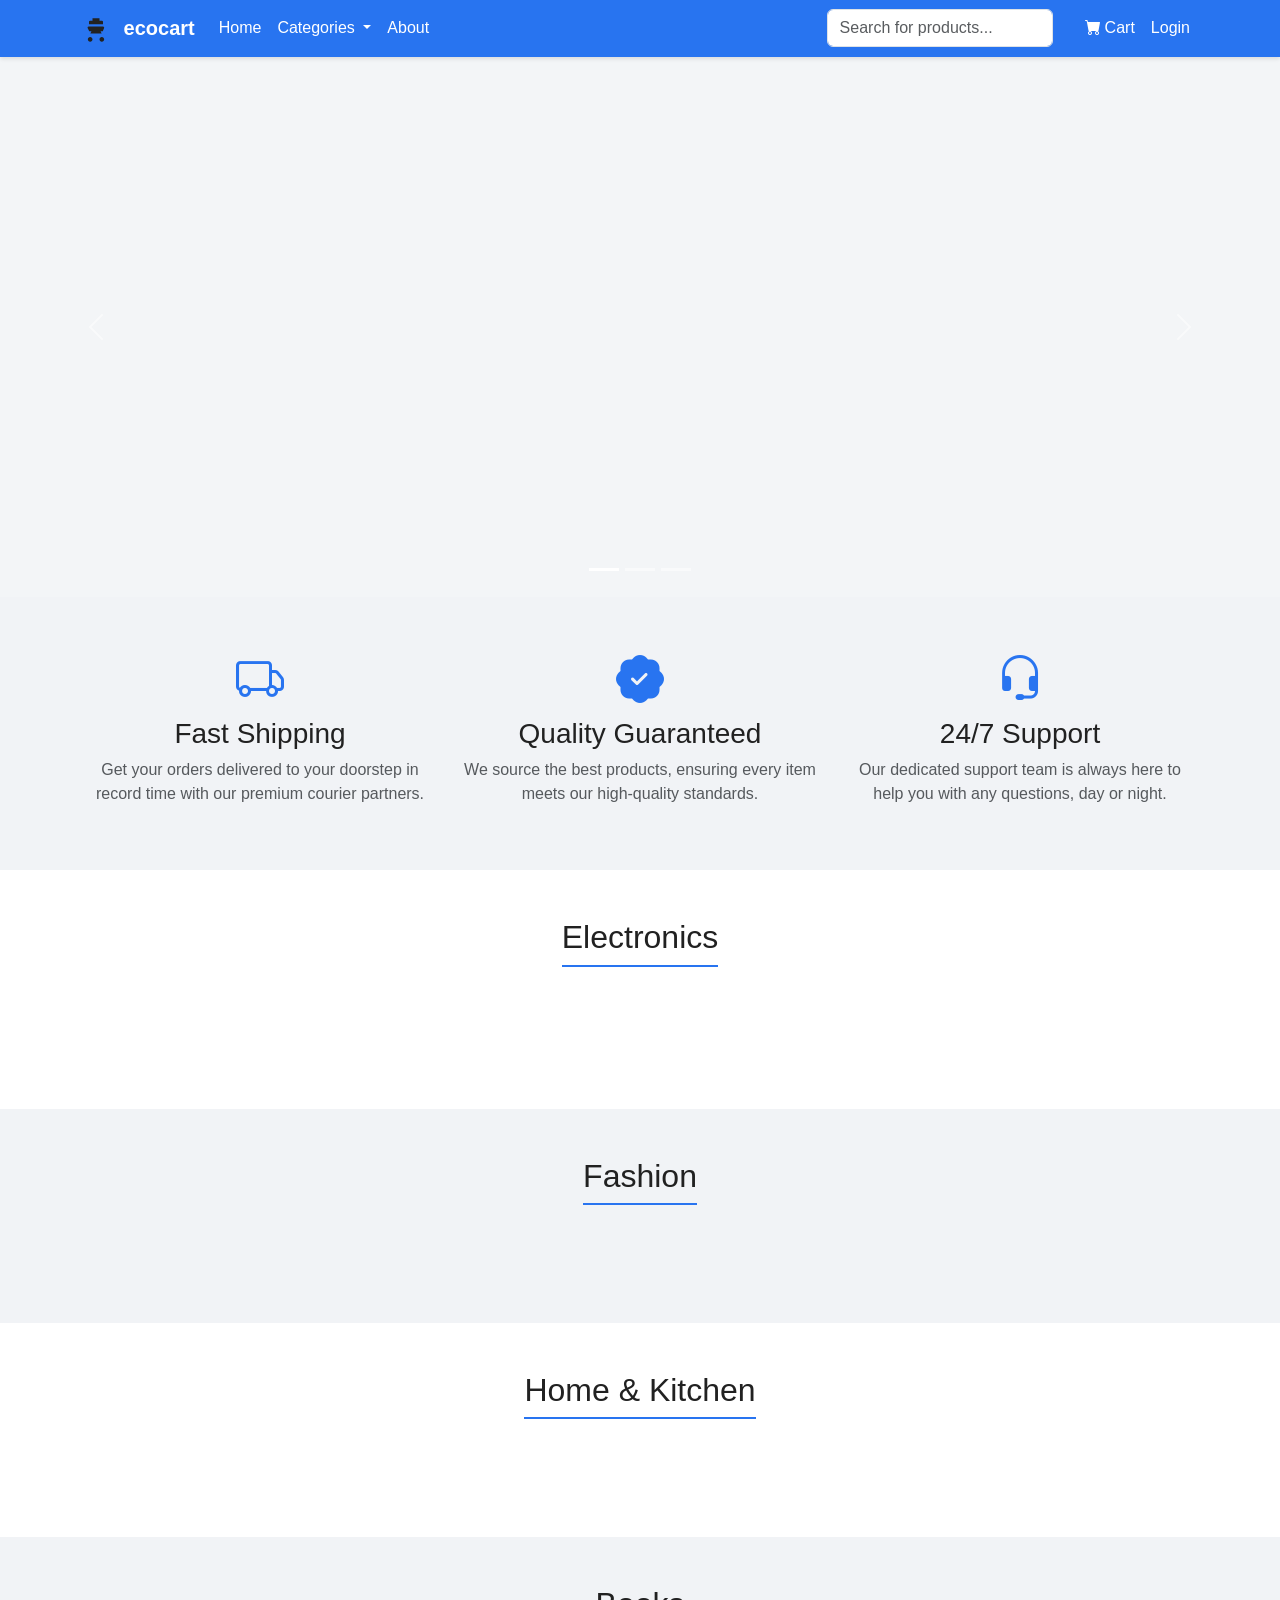
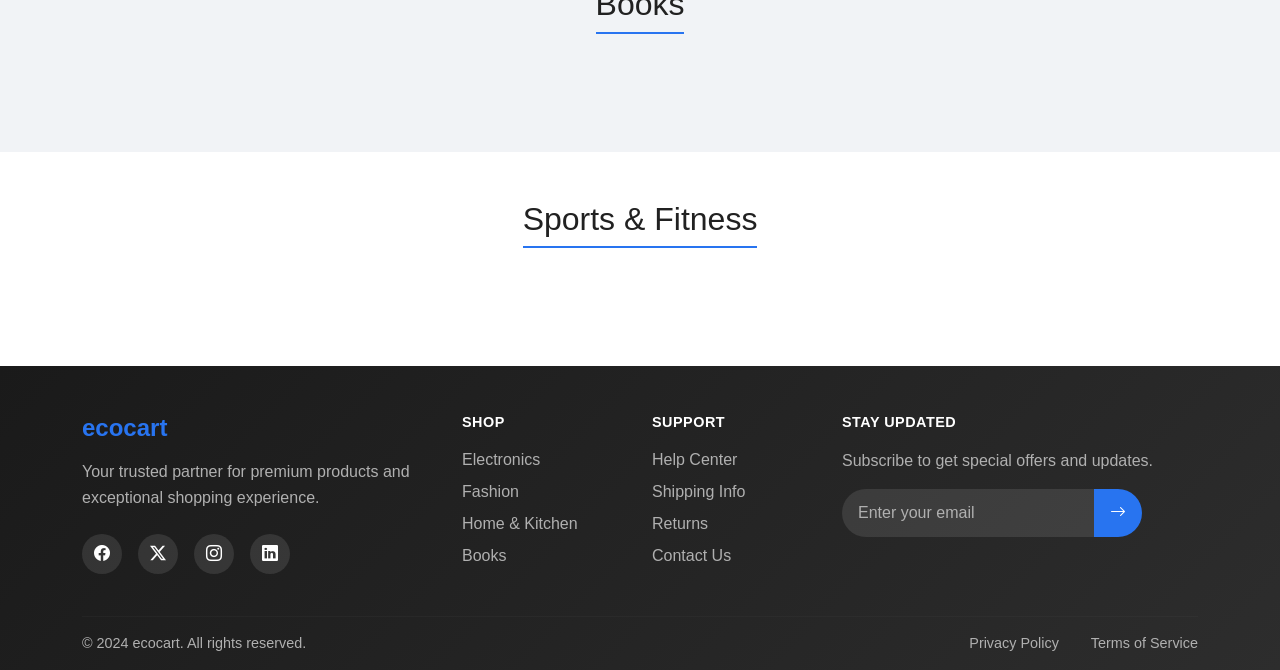
==== commit d36d7e7a: "fixed issues" ====
--- a/E-Commerce Frontend/index.html
+++ b/E-Commerce Frontend/index.html
@@ -3,7 +3,7 @@
 <head>
     <meta charset="UTF-8">
     <meta name="viewport" content="width=device-width, initial-scale=1.0">
-    <title>EchoCart</title>
+    <title>ecocart</title>
 
     <!-- Bootstrap CSS -->
     <link href="https://cdn.jsdelivr.net/npm/bootstrap@5.3.3/dist/css/bootstrap.min.css" rel="stylesheet" integrity="sha384-QWTKZyjpPEjISv5WaRU9OFeRpok6YctnYmDr5pNlyT2bRjXh0JMhjY6hW+ALEwIH" crossorigin="anonymous">
@@ -59,7 +59,7 @@
                             <rect width="24" height="24" fill="none"/>
                             <path d="M7 18c-1.104 0-2 .896-2 2s.896 2 2 2 2-.896 2-2-.896-2-2-2zm10 0c-1.104 0-2 .896-2 2s.896 2 2 2 2-.896 2-2-.896-2-2-2zM7.16 15l.94-2h7.8l.94 2H7.16zM6.16 13l-1.1-2.32A1 1 0 0 1 6 9h12a1 1 0 0 1 .94 1.32L17.84 13H6.16zM6 7V5a1 1 0 0 1 1-1h2V2h6v2h2a1 1 0 0 1 1 1v2H6z" fill="#222"/>
                         </svg>
-                        EchoCart
+                        ecocart
                     </a>
                     <button class="navbar-toggler" type="button" data-bs-toggle="collapse" data-bs-target="#navbarNav" aria-controls="navbarNav" aria-expanded="false" aria-label="Toggle navigation">
                         <span class="navbar-toggler-icon"></span>
@@ -240,7 +240,7 @@
                 <div class="row gy-4">
                     <div class="col-lg-4 col-md-6">
                         <div class="footer-brand">
-                            <h4 class="mb-3">EchoCart</h4>
+                            <h4 class="mb-3">ecocart</h4>
                             <p class="footer-desc">Your trusted partner for premium products and exceptional shopping experience.</p>
                             <div class="social-links">
                                 <a href="#" class="social-link"><i class="bi bi-facebook"></i></a>
@@ -279,7 +279,7 @@
                 </div>
                 <hr class="footer-divider">
                 <div class="footer-bottom">
-                    <p>&copy; 2024 EchoCart. All rights reserved.</p>
+                    <p>&copy; 2024 ecocart. All rights reserved.</p>
                     <div class="footer-bottom-links">
                         <a href="#">Privacy Policy</a>
                         <a href="#">Terms of Service</a>
@@ -293,7 +293,7 @@
             <div class="modal-dialog modal-dialog-centered">
                 <div class="modal-content">
                     <div class="modal-header">
-                        <h5 class="modal-title" id="loginModalLabel">Login to EchoCart</h5>
+                        <h5 class="modal-title" id="loginModalLabel">Login to ecocart</h5>
                         <button type="button" class="btn-close" data-bs-dismiss="modal" aria-label="Close"></button>
                     </div>
                     <div class="modal-body">
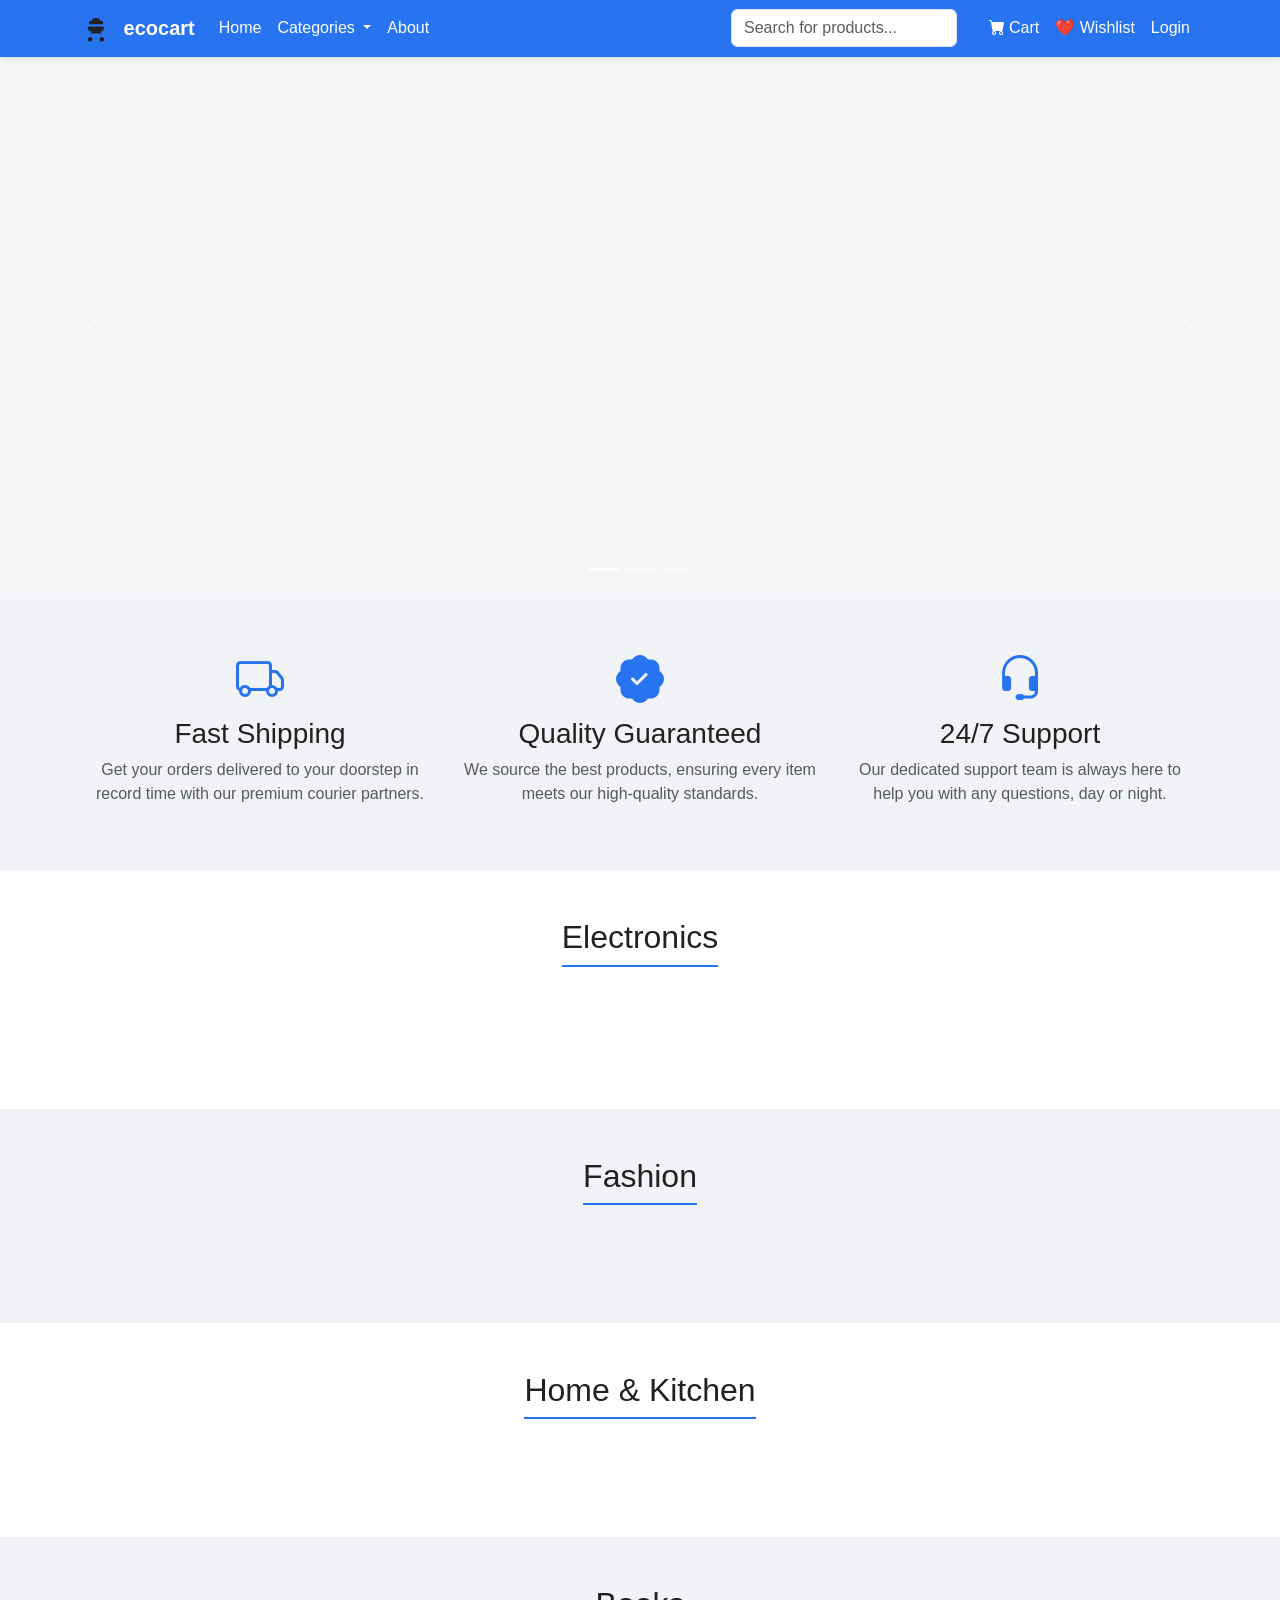
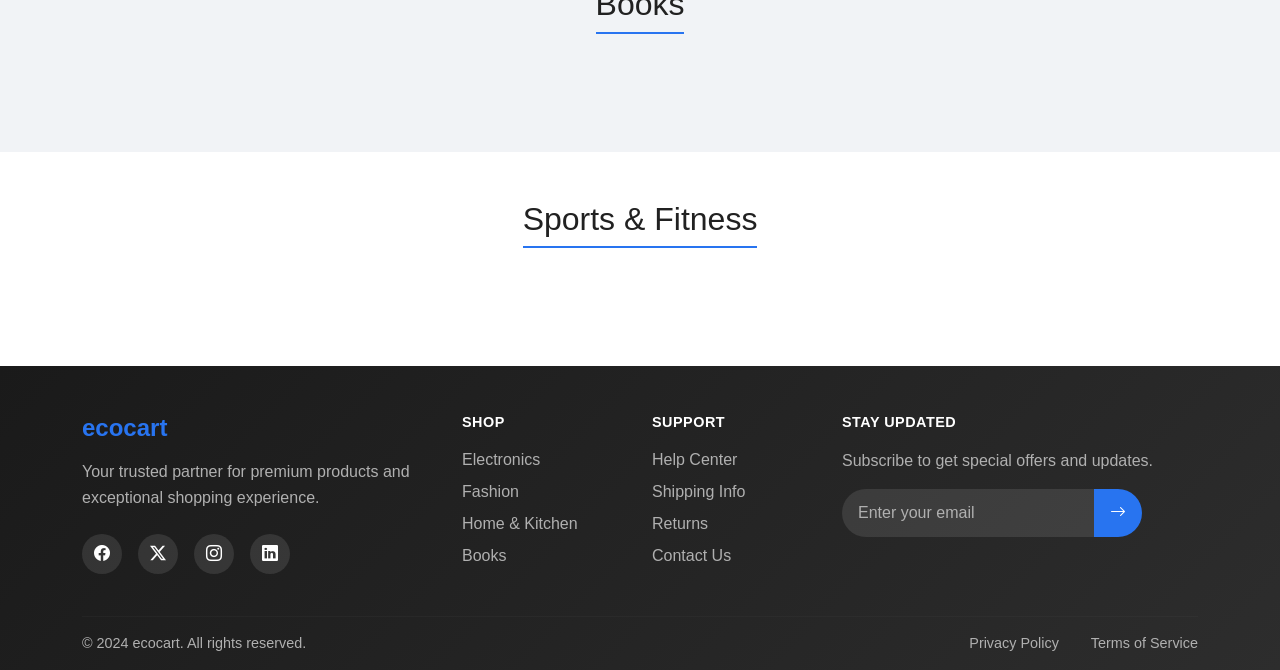
==== commit 4104b50a: "Merge branch 'main' into feature/vendor-management" ====
--- a/E-Commerce Frontend/index.html
+++ b/E-Commerce Frontend/index.html
@@ -93,6 +93,7 @@
                                     </span>
                                 </a>
                             </li>
+                            <li class="nav-item"><a class="nav-link" href="wishlist.html">❤️ Wishlist</a></li>
                             <li class="nav-item" id="login-nav-item">
                                 <a class="nav-link" href="#" data-bs-toggle="modal" data-bs-target="#loginModal">Login</a>
                             </li>
@@ -182,6 +183,7 @@
                 </div>
             </section>
 
+
             <section id="apparel" class="product-section" style="background-color: var(--secondary-bg);">
                 <div class="container">
                     <div class="text-center mb-4">
@@ -333,6 +335,9 @@
                         <ul class="nav nav-tabs mb-3" id="registerTabs" role="tablist">
                             <li class="nav-item" role="presentation">
                                 <button class="nav-link active fw-bold text-dark" id="customer-register-tab" data-bs-toggle="tab" data-bs-target="#customer-register" type="button" role="tab" style="color: #000 !important;">Customer Account</button>
+                            </li>
+                            <li class="nav-item" role="presentation"> 
+                                <button class="nav-link fw-bold text-dark" id="vendor-register-tab"data-bs-toggle="tab" data-bs-target="#vendor-register" type="button" role="tab" style="color: #000 !important;">Vendor Account</button>
                             </li>
                             <li class="nav-item" role="presentation">
                                 <button class="nav-link fw-bold text-dark" id="admin-register-tab" data-bs-toggle="tab" data-bs-target="#admin-register" type="button" role="tab" style="color: #000 !important;">Admin Account</button>
@@ -359,7 +364,31 @@
                                     <button type="submit" class="btn btn-custom w-100">Create Customer Account</button>
                                 </form>
                             </div>
-                            
+                            <div class="tab-pane fade" id="vendor-register" role="tabpanel">
+                                
+    <form id="vendor-register-form">
+        <div id="vendor-register-success" class="alert alert-success d-none"></div>
+
+        <div class="mb-3">
+            <label class="form-label">Full Name</label>
+            <input type="text" class="form-control" id="vendorRegisterName" required>
+        </div>
+
+        <div class="mb-3">
+            <label class="form-label">Email</label>
+            <input type="email" class="form-control" id="vendorRegisterEmail" required>
+        </div>
+
+        <div class="mb-3">
+            <label class="form-label">Password</label>
+            <input type="password" class="form-control" id="vendorRegisterPassword" required>
+        </div>
+
+        <button type="submit" class="btn btn-warning w-100">
+            Register as Vendor
+        </button>
+    </form>
+</div>
                             <!-- Admin Registration -->
                             <div class="tab-pane fade" id="admin-register" role="tabpanel">
                                 <form id="admin-register-form">
@@ -487,9 +516,9 @@
     <script src="https://cdn.jsdelivr.net/npm/bootstrap@5.3.3/dist/js/bootstrap.bundle.min.js" integrity="sha384-YvpcrYf0tY3lHB60NNkmXc5s9fDVZLESaAA55NDzOxhy9GkcIdslK1eN7N6jIeHz" crossorigin="anonymous"></script>
 
     <!-- Custom JavaScript -->
-    <script src="/js/main.js" defer></script>
-    <script src="/js/cart.js" defer></script>
-    <script src="/js/product.js" defer></script>
+    <script src="js/main.js" defer></script>
+    <script src="js/cart.js" defer></script>
+    <script src="js/product.js" defer></script>
     
     <script>
     function createParticleBurst(x, y) {
--- a/E-Commerce Frontend/style.css
+++ b/E-Commerce Frontend/style.css
@@ -4,16 +4,63 @@
 ============================================
 */
 :root {
-    --primary-bg: #fff;           /* Pure white background */
-    --secondary-bg: #f1f3f6;      /* Light blue-gray */
-    --primary-blue: #2874f0;      /* Flipkart blue */
-    --primary-orange: #ff6161;    /* Flipkart orange */
-    --dark-blue: #1e3a8a;         /* Dark blue */
-    --text-primary: #212121;      /* Dark gray text */
-    --text-secondary: #878787;    /* Light gray text */
-    --success-green: #388e3c;     /* Success green */
-    --border-light: #e0e0e0;      /* Light border */
-}
+    --primary: #2e7d32;
+    --primary-light: #4caf50;
+    --primary-dark: #1b5e20;
+    --accent: #8bc34a;
+    --eco-badge: #00897b;
+
+    /* ✅ ADD THESE */
+    --primary-bg: #ffffff;
+    --secondary-bg: #f1f3f6;
+    --primary-blue: #2874f0;
+    --primary-orange: #ff6161;
+    --dark-blue: #1e3a8a;
+    --text-primary: #212121;
+    --border-light: #e0e0e0;
+    --hover-active: #222222;
+    --success-green: #2e7d32;
+}
+/* Add eco-score badge styles */
+
+.eco-badge {
+
+    background-color: var(--eco-badge);
+
+    color: white;
+
+    border-radius: 12px;
+
+    padding: 2px 10px;
+
+    font-size: 0.75rem;
+
+    font-weight: 600;
+
+}
+
+.eco-score-high  { background: #2e7d32; }
+
+.eco-score-mid   { background: #f9a825; }
+
+.eco-score-low   { background: #c62828; }
+
+/* Carbon report card */
+
+.carbon-card {
+
+    border-left: 4px solid var(--primary);
+
+    background: #f1f8e9;
+
+    padding: 1rem;
+
+    border-radius: 8px;
+
+    margin-top: 1rem;
+
+}
+
 
 body {
     background-color: var(--secondary-bg);
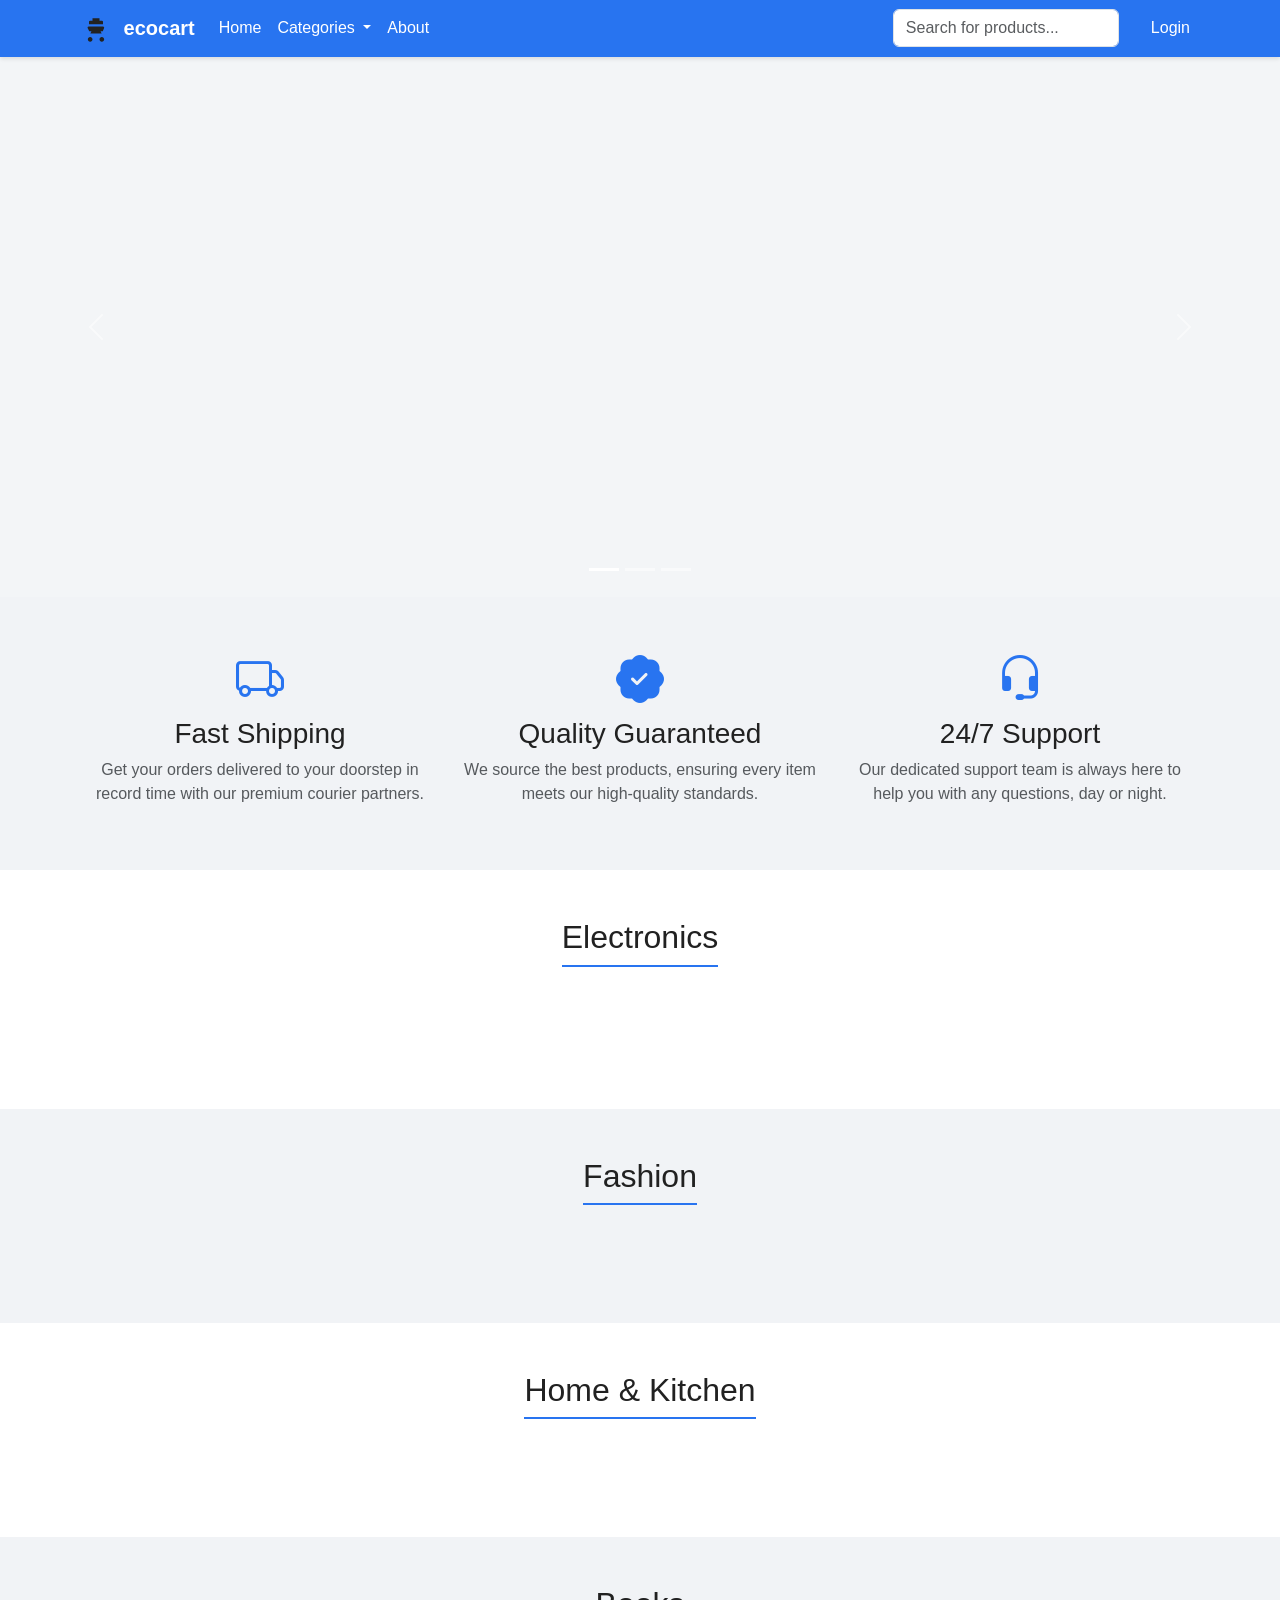
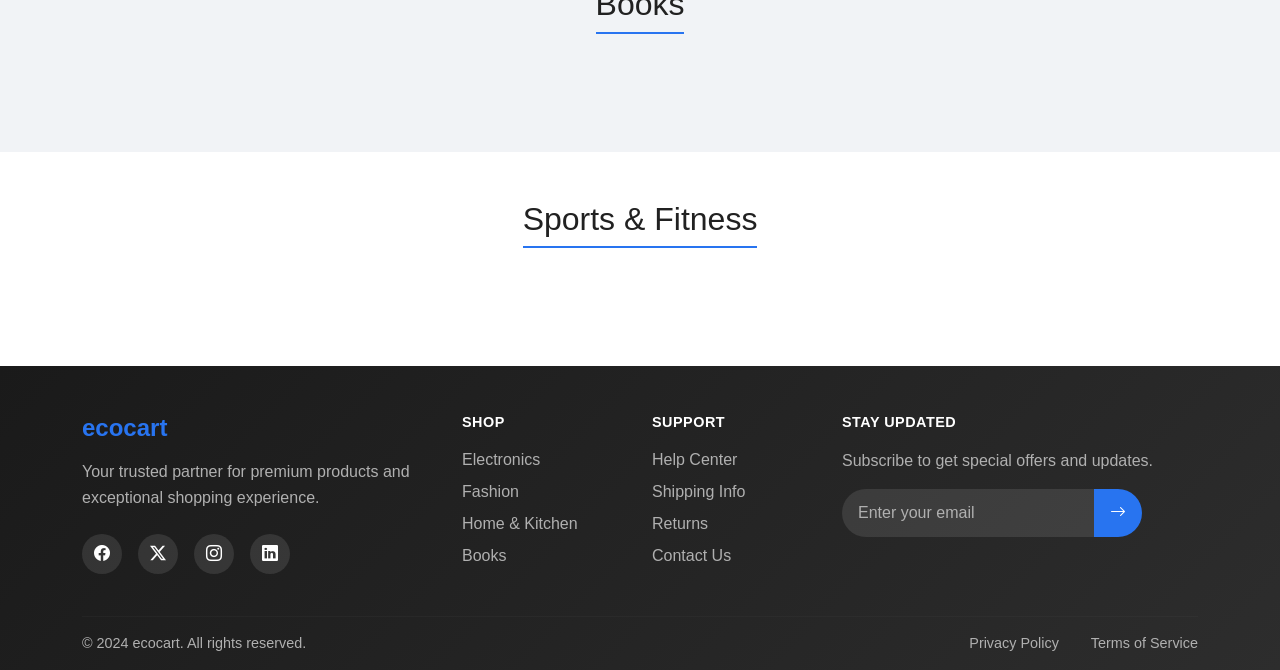
==== commit 1a412795: "Final working version" ====
--- a/E-Commerce Frontend/index.html
+++ b/E-Commerce Frontend/index.html
@@ -86,14 +86,16 @@
                         </form>
                         <ul class="navbar-nav mb-2 mb-lg-0">
                             <li class="nav-item">
-                                <a class="nav-link position-relative" href="#" id="cart-icon" data-bs-toggle="modal" data-bs-target="#cartModal">
+                                <a id="cart-nav" class="nav-link position-relative" href="#" data-bs-toggle="modal" data-bs-target="#cartModal">
                                     <i class="bi bi-cart-fill me-1"></i>Cart
                                     <span class="position-absolute top-0 start-100 translate-middle badge rounded-pill bg-danger" id="cart-badge" style="display: none;">
                                         0
                                     </span>
                                 </a>
                             </li>
-                            <li class="nav-item"><a class="nav-link" href="wishlist.html">❤️ Wishlist</a></li>
+                            <li class="nav-item">
+    <a id="wishlist-nav" class="nav-link" href="wishlist.html">❤️ Wishlist</a>
+</li>
                             <li class="nav-item" id="login-nav-item">
                                 <a class="nav-link" href="#" data-bs-toggle="modal" data-bs-target="#loginModal">Login</a>
                             </li>
@@ -595,6 +597,7 @@
             document.getElementById('login-nav-item').classList.remove('d-none');
             document.getElementById('user-nav-item').classList.add('d-none');
         }
+         initializeRoleBasedUI();
     }
     
     // Go to appropriate dashboard
